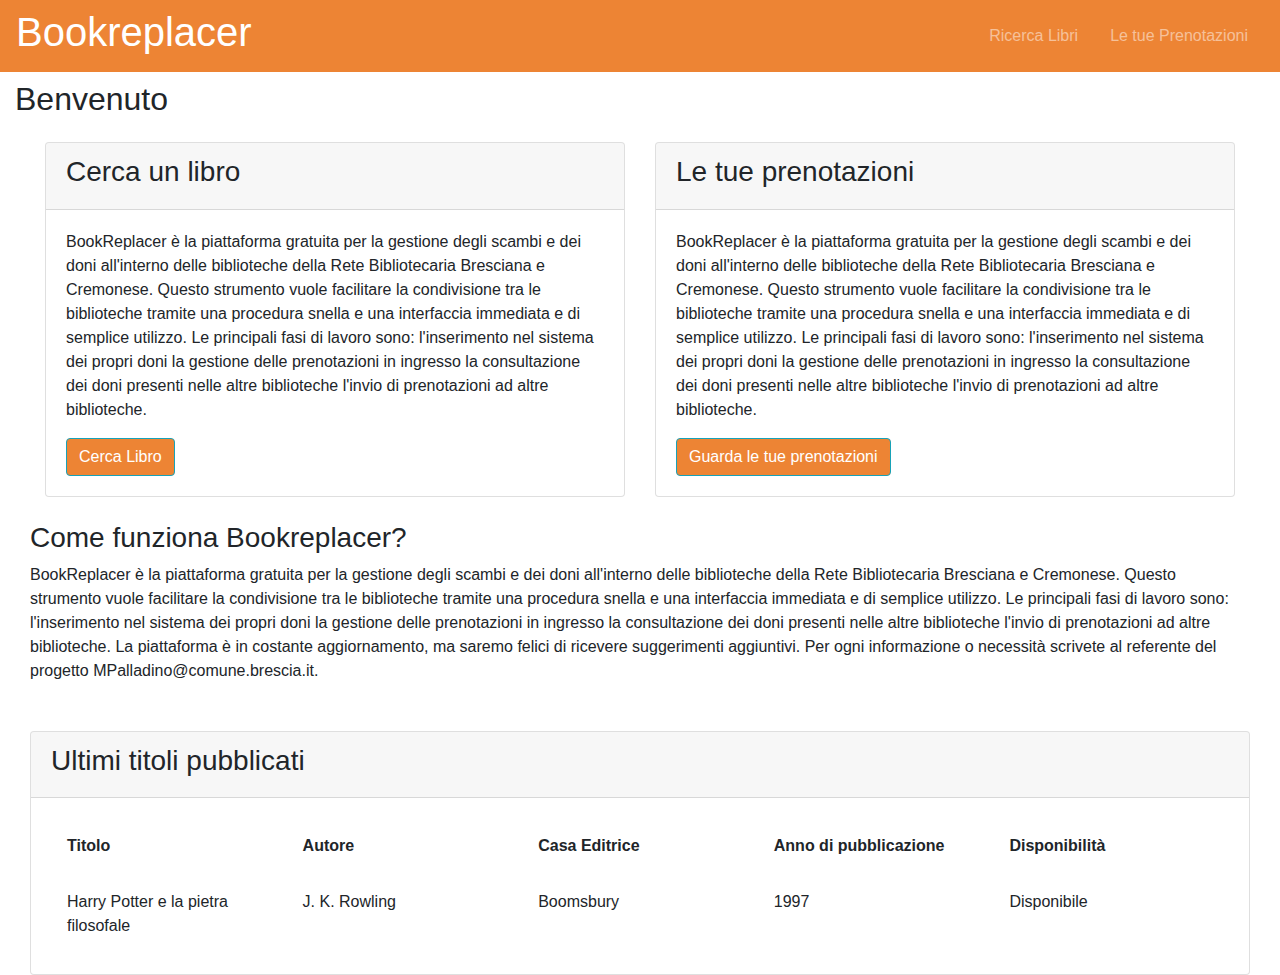
==== dashboard.html @ 0bbeb37c "Versione base" ====
<!DOCTYPE html>
<html lang="en">
<head>
    <meta charset="UTF-8">
    <meta http-equiv="X-UA-Compatible" content="IE=edge">
    <meta name="viewport" content="width=device-width, initial-scale=1.0">
    <link rel="stylesheet" href="https://stackpath.bootstrapcdn.com/bootstrap/4.3.1/css/bootstrap.min.css" integrity="sha384-ggOyR0iXCbMQv3Xipma34MD+dH/1fQ784/j6cY/iJTQUOhcWr7x9JvoRxT2MZw1T" crossorigin="anonymous">
    <link rel="stylesheet" href="css/style.css">
    <title>Dashboard</title>
</head>
<body>
    
    <nav id="topNav" class="navbar">
        
        <h1>Bookreplacer</h1>

        <ul class="nav justify-content-end">
            <li class="nav-item">
                <a href="research.html" class="nav-link">Ricerca Libri</a>
            </li>
            <li class="nav-item">
                <a href="prenotation.html" class="nav-link">Le tue Prenotazioni</a>
            </li>
        </ul>
        
    </nav>

    <main class="container-fluid pt-2">

        <h2>Benvenuto</h2>
        
        <div id="options" class="container-fluid mt-4">   
                    
                <div class="container-fluid">

                    <div class="row">
                        <div class="col">
                            <div id="option1" class="card">

                                <div class="card-header">
                                    <h3>Cerca un libro</h3>
                                </div>

                                <div class="card-body">
                                    <p>
                                        BookReplacer è la piattaforma gratuita per la gestione degli scambi e dei doni all'interno delle biblioteche della Rete Bibliotecaria Bresciana e Cremonese.
                                        Questo strumento vuole facilitare la condivisione tra le biblioteche tramite una procedura snella e una interfaccia immediata e di semplice utilizzo. Le principali fasi di lavoro sono:
                                        l'inserimento nel sistema dei propri doni
                                        la gestione delle prenotazioni in ingresso
                                        la consultazione dei doni presenti nelle altre biblioteche
                                        l'invio di prenotazioni ad altre biblioteche. 
                                    </p>

                                    <a class="btn btn-info" href="research.html" role="button">Cerca Libro</a>
                                </div>

                            </div>
                        </div>

                        <div class="col">
                            <div id="option2" class="card">

                                <div class="card-header">
                                    <h3>Le tue prenotazioni</h3>
                                </div>

                                <div class="card-body">
                                    <p>
                                        BookReplacer è la piattaforma gratuita per la gestione degli scambi e dei doni all'interno delle biblioteche della Rete Bibliotecaria Bresciana e Cremonese.
                                        Questo strumento vuole facilitare la condivisione tra le biblioteche tramite una procedura snella e una interfaccia immediata e di semplice utilizzo. Le principali fasi di lavoro sono:
                                        l'inserimento nel sistema dei propri doni
                                        la gestione delle prenotazioni in ingresso
                                        la consultazione dei doni presenti nelle altre biblioteche
                                        l'invio di prenotazioni ad altre biblioteche. 
                                    </p>

                                    <a class="btn btn-info" href="prenotation.html" role="button">Guarda le tue prenotazioni</a>
                                </div>

                            </div>
                        </div>

                    </div>
                </div>
                
            
                
            <div id="info" class="pt-4">

                <h3>Come funziona Bookreplacer?</h3>
                    
                <p>
                    BookReplacer è la piattaforma gratuita per la gestione degli scambi e dei doni all'interno delle biblioteche della Rete Bibliotecaria Bresciana e Cremonese.
                    Questo strumento vuole facilitare la condivisione tra le biblioteche tramite una procedura snella e una interfaccia immediata e di semplice utilizzo. Le principali fasi di lavoro sono:
                    l'inserimento nel sistema dei propri doni
                    la gestione delle prenotazioni in ingresso
                    la consultazione dei doni presenti nelle altre biblioteche
                    l'invio di prenotazioni ad altre biblioteche.
                    La piattaforma è in costante aggiornamento, ma saremo felici di ricevere suggerimenti aggiuntivi. Per ogni informazione o necessità scrivete al referente del progetto MPalladino@comune.brescia.it.
                </p>

            </div>


            <div class="card mt-5">

                <div class="card-header">

                    <h3>Ultimi titoli pubblicati</h3>

                </div>

                <div class="card-body">
                    <div id="books" class="container-fluid">

                        <div class="row justify-content-between">
    
                            <div id="title" class="col p-3 font-weight-bold">Titolo</div>
                            <div id="author" class="col p-3 font-weight-bold">Autore</div>
                            <div id="publisher" class="col p-3 font-weight-bold">Casa Editrice</div>
                            <div id="year" class="col p-3 font-weight-bold">Anno di pubblicazione</div>
                            <div id="availability" class="col p-3 font-weight-bold">Disponibilità</div>
    
                        </div>
    
                        <div class="row justify-content-between">
    
                            <div class="col p-3">Harry Potter e la pietra filosofale</div>
                            <div class="col p-3">J. K. Rowling</div>
                            <div class="col p-3">Boomsbury</div>
                            <div class="col p-3">1997</div>
                            <div class="col p-3">Disponibile</div>
    
                        </div>
    
                    </div>       
                </div>

            </div>
        </div> 
    </main>


    <script src="https://code.jquery.com/jquery-3.3.1.slim.min.js" integrity="sha384-q8i/X+965DzO0rT7abK41JStQIAqVgRVzpbzo5smXKp4YfRvH+8abtTE1Pi6jizo" crossorigin="anonymous"></script>
    <script src="https://cdnjs.cloudflare.com/ajax/libs/popper.js/1.14.7/umd/popper.min.js" integrity="sha384-UO2eT0CpHqdSJQ6hJty5KVphtPhzWj9WO1clHTMGa3JDZwrnQq4sF86dIHNDz0W1" crossorigin="anonymous"></script>
    <script src="https://stackpath.bootstrapcdn.com/bootstrap/4.3.1/js/bootstrap.min.js" integrity="sha384-JjSmVgyd0p3pXB1rRibZUAYoIIy6OrQ6VrjIEaFf/nJGzIxFDsf4x0xIM+B07jRM" crossorigin="anonymous"></script>
</body>
</html>
---- css/style.css ----
main{
    min-height: 80vh;
}

.navbar{
    background-color: rgb(237, 132, 52);
    color: white;
}

.nav-link{
    color: rgba(255,255,255,.5);
    transition: 0.5s;
}

.nav-link:hover{
    color: rgba(255,255,255,.85);
}

.btn-info{
    background-color: rgb(237, 132, 52);
    transition: 0.5s;
}

.btn-info:hover{
    background-color: rgb(167, 85, 23);
}

.btn-form{   
    background-color: rgb(237, 132, 52);
    transition: 0.5s;
}

.btn-form:hover{   
    background-color: rgb(167, 85, 23);
}

.btn-research{   
    background-color: rgb(237, 132, 52);
    color: white;
    transition: 0.5s;
}

.btn-research:hover{   
    background-color: rgb(167, 85, 23);
}

.stats{
    background-color:  rgb(237, 132, 52);
    color: white;
}
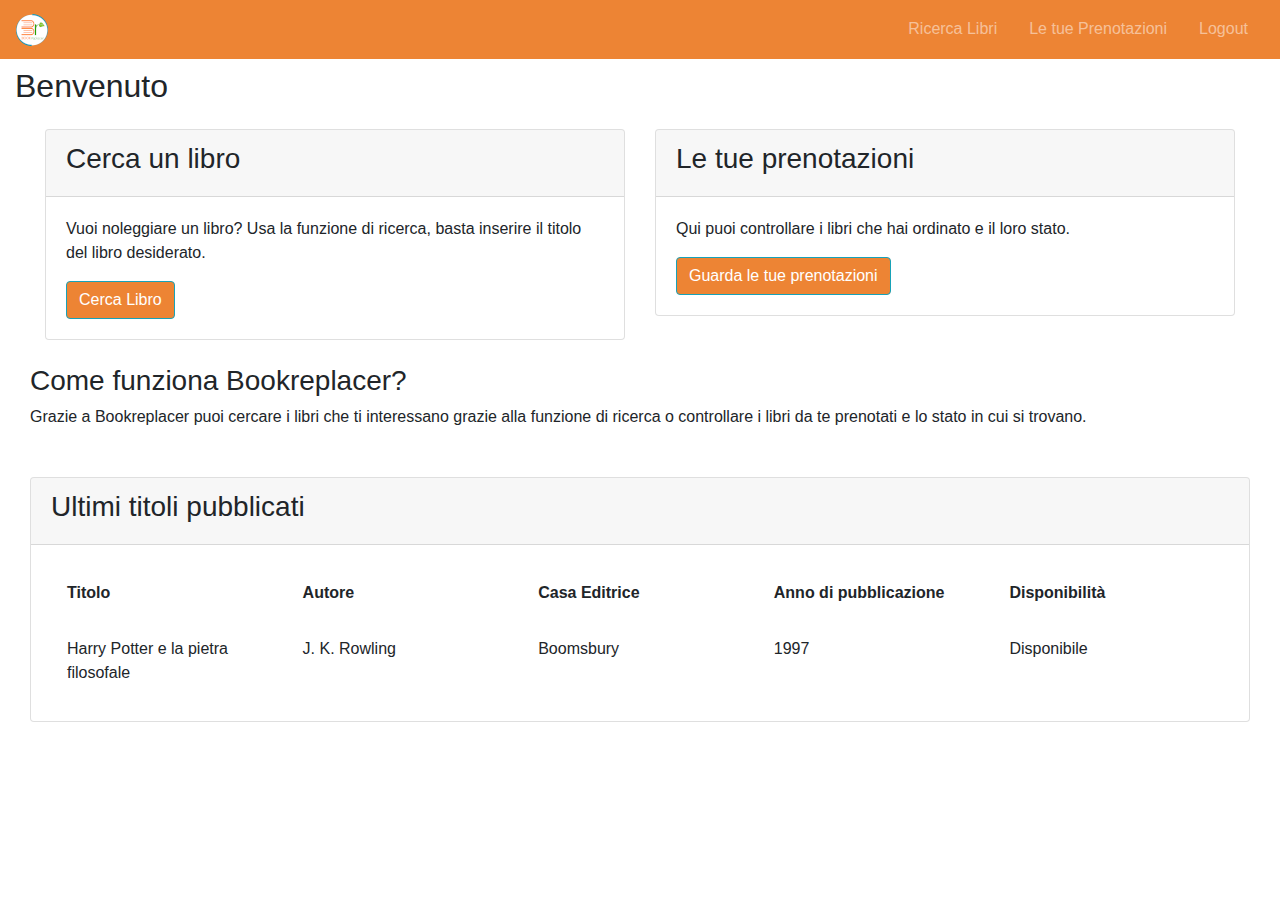
==== commit 6dd0e80c: "Versione Base - Revisione 1" ====
--- a/dashboard.html
+++ b/dashboard.html
@@ -12,14 +12,19 @@
     
     <nav id="topNav" class="navbar">
         
-        <h1>Bookreplacer</h1>
+        <a class="navbar-brand" href="dashboard.html" title="Home">
+            <img src="img/nav-logo.png" alt="BookReplacer">
+        </a>
 
         <ul class="nav justify-content-end">
             <li class="nav-item">
-                <a href="research.html" class="nav-link">Ricerca Libri</a>
+                <a href="search.html" class="nav-link">Ricerca Libri</a>
             </li>
             <li class="nav-item">
-                <a href="prenotation.html" class="nav-link">Le tue Prenotazioni</a>
+                <a href="reservation.html" class="nav-link">Le tue Prenotazioni</a>
+            </li>
+            <li class="nav-item">
+                <a href="login.html" class="nav-link">Logout</a>
             </li>
         </ul>
         
@@ -43,15 +48,10 @@
 
                                 <div class="card-body">
                                     <p>
-                                        BookReplacer è la piattaforma gratuita per la gestione degli scambi e dei doni all'interno delle biblioteche della Rete Bibliotecaria Bresciana e Cremonese.
-                                        Questo strumento vuole facilitare la condivisione tra le biblioteche tramite una procedura snella e una interfaccia immediata e di semplice utilizzo. Le principali fasi di lavoro sono:
-                                        l'inserimento nel sistema dei propri doni
-                                        la gestione delle prenotazioni in ingresso
-                                        la consultazione dei doni presenti nelle altre biblioteche
-                                        l'invio di prenotazioni ad altre biblioteche. 
+                                        Vuoi noleggiare un libro? Usa la funzione di ricerca, basta inserire il titolo del libro desiderato.
                                     </p>
 
-                                    <a class="btn btn-info" href="research.html" role="button">Cerca Libro</a>
+                                    <a class="btn btn-info" href="search.html" role="button">Cerca Libro</a>
                                 </div>
 
                             </div>
@@ -66,15 +66,10 @@
 
                                 <div class="card-body">
                                     <p>
-                                        BookReplacer è la piattaforma gratuita per la gestione degli scambi e dei doni all'interno delle biblioteche della Rete Bibliotecaria Bresciana e Cremonese.
-                                        Questo strumento vuole facilitare la condivisione tra le biblioteche tramite una procedura snella e una interfaccia immediata e di semplice utilizzo. Le principali fasi di lavoro sono:
-                                        l'inserimento nel sistema dei propri doni
-                                        la gestione delle prenotazioni in ingresso
-                                        la consultazione dei doni presenti nelle altre biblioteche
-                                        l'invio di prenotazioni ad altre biblioteche. 
+                                        Qui puoi controllare i libri che hai ordinato e il loro stato.
                                     </p>
 
-                                    <a class="btn btn-info" href="prenotation.html" role="button">Guarda le tue prenotazioni</a>
+                                    <a class="btn btn-info" href="reservation.html" role="button">Guarda le tue prenotazioni</a>
                                 </div>
 
                             </div>
@@ -90,13 +85,7 @@
                 <h3>Come funziona Bookreplacer?</h3>
                     
                 <p>
-                    BookReplacer è la piattaforma gratuita per la gestione degli scambi e dei doni all'interno delle biblioteche della Rete Bibliotecaria Bresciana e Cremonese.
-                    Questo strumento vuole facilitare la condivisione tra le biblioteche tramite una procedura snella e una interfaccia immediata e di semplice utilizzo. Le principali fasi di lavoro sono:
-                    l'inserimento nel sistema dei propri doni
-                    la gestione delle prenotazioni in ingresso
-                    la consultazione dei doni presenti nelle altre biblioteche
-                    l'invio di prenotazioni ad altre biblioteche.
-                    La piattaforma è in costante aggiornamento, ma saremo felici di ricevere suggerimenti aggiuntivi. Per ogni informazione o necessità scrivete al referente del progetto MPalladino@comune.brescia.it.
+                    Grazie a Bookreplacer puoi cercare i libri che ti interessano grazie alla funzione di ricerca o controllare i libri da te prenotati e lo stato in cui si trovano.
                 </p>
 
             </div>
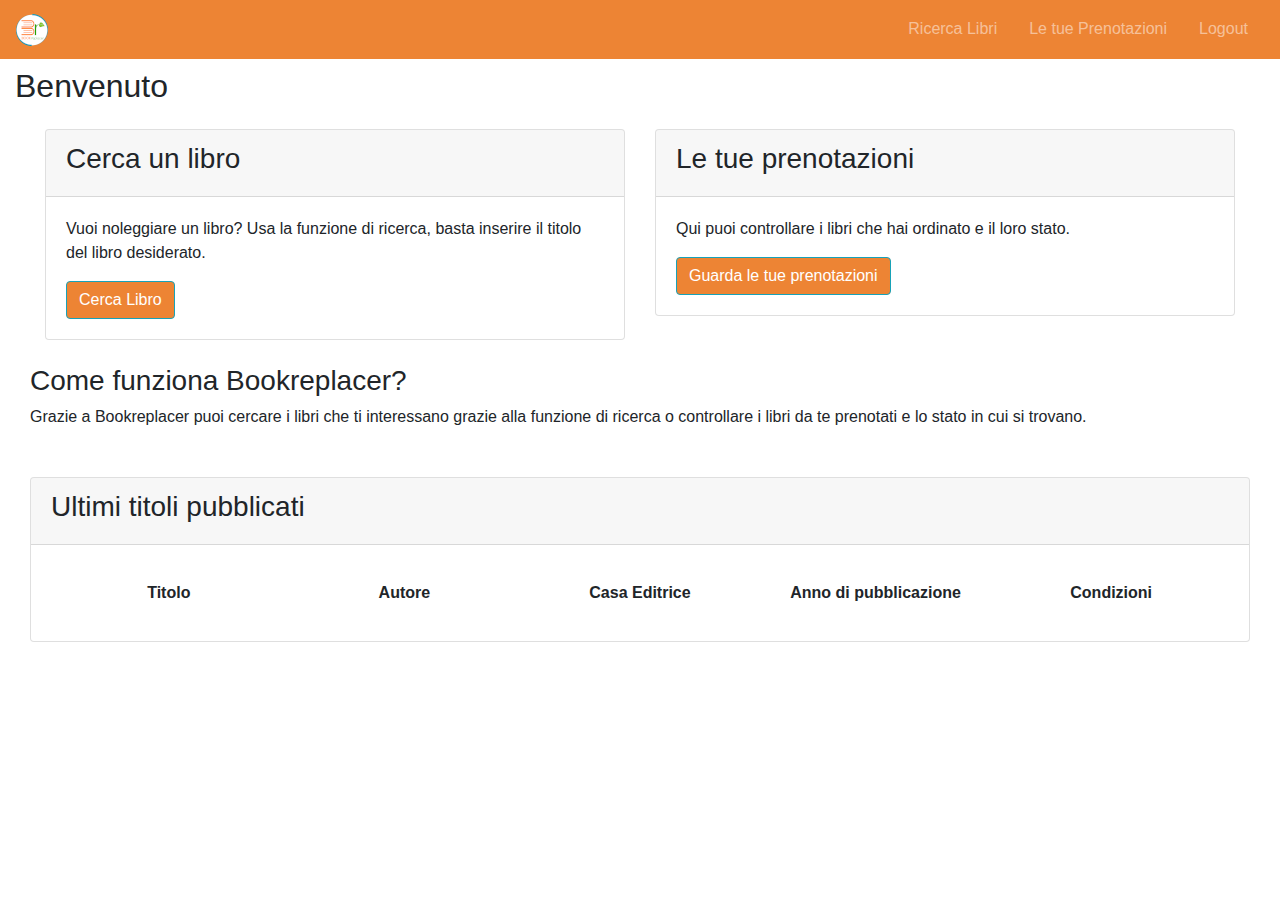
==== commit 8c23da00: "Aggiunto JavaScript" ====
--- a/dashboard.html
+++ b/dashboard.html
@@ -104,23 +104,25 @@
 
                         <div class="row justify-content-between">
     
-                            <div id="title" class="col p-3 font-weight-bold">Titolo</div>
-                            <div id="author" class="col p-3 font-weight-bold">Autore</div>
-                            <div id="publisher" class="col p-3 font-weight-bold">Casa Editrice</div>
-                            <div id="year" class="col p-3 font-weight-bold">Anno di pubblicazione</div>
-                            <div id="availability" class="col p-3 font-weight-bold">Disponibilità</div>
+                            <div id="title_0" class="col p-3 font-weight-bold d-flex justify-content-center">Titolo</div>
+                            <div id="author_0" class="col p-3 font-weight-bold d-flex justify-content-center">Autore</div>
+                            <div id="publisher_0" class="col p-3 font-weight-bold d-flex justify-content-center">Casa Editrice</div>
+                            <div id="year_0" class="col p-3 font-weight-bold d-flex justify-content-center">Anno di pubblicazione</div>
+                            <div id="conditions_0" class="col p-3 font-weight-bold d-flex justify-content-center">Condizioni</div>
     
                         </div>
     
-                        <div class="row justify-content-between">
-    
-                            <div class="col p-3">Harry Potter e la pietra filosofale</div>
-                            <div class="col p-3">J. K. Rowling</div>
-                            <div class="col p-3">Boomsbury</div>
-                            <div class="col p-3">1997</div>
-                            <div class="col p-3">Disponibile</div>
-    
-                        </div>
+                        <template id="templateRow">
+                            <div class="row justify-content-between">
+        
+                                <div id="title_" class="col p-3 d-flex justify-content-center"></div>
+                                <div id="author_" class="col p-3 d-flex justify-content-center"></div>
+                                <div id="publisher_" class="col p-3 d-flex justify-content-center"></div>
+                                <div id="year_" class="col p-3 d-flex justify-content-center"></div>
+                                <div id="conditions_" class="col p-3 d-flex justify-content-center"></div>
+        
+                            </div>    
+                        </template>
     
                     </div>       
                 </div>
@@ -129,7 +131,7 @@
         </div> 
     </main>
 
-
+    <script src="js/dashboard.js"></script>
     <script src="https://code.jquery.com/jquery-3.3.1.slim.min.js" integrity="sha384-q8i/X+965DzO0rT7abK41JStQIAqVgRVzpbzo5smXKp4YfRvH+8abtTE1Pi6jizo" crossorigin="anonymous"></script>
     <script src="https://cdnjs.cloudflare.com/ajax/libs/popper.js/1.14.7/umd/popper.min.js" integrity="sha384-UO2eT0CpHqdSJQ6hJty5KVphtPhzWj9WO1clHTMGa3JDZwrnQq4sF86dIHNDz0W1" crossorigin="anonymous"></script>
     <script src="https://stackpath.bootstrapcdn.com/bootstrap/4.3.1/js/bootstrap.min.js" integrity="sha384-JjSmVgyd0p3pXB1rRibZUAYoIIy6OrQ6VrjIEaFf/nJGzIxFDsf4x0xIM+B07jRM" crossorigin="anonymous"></script>
